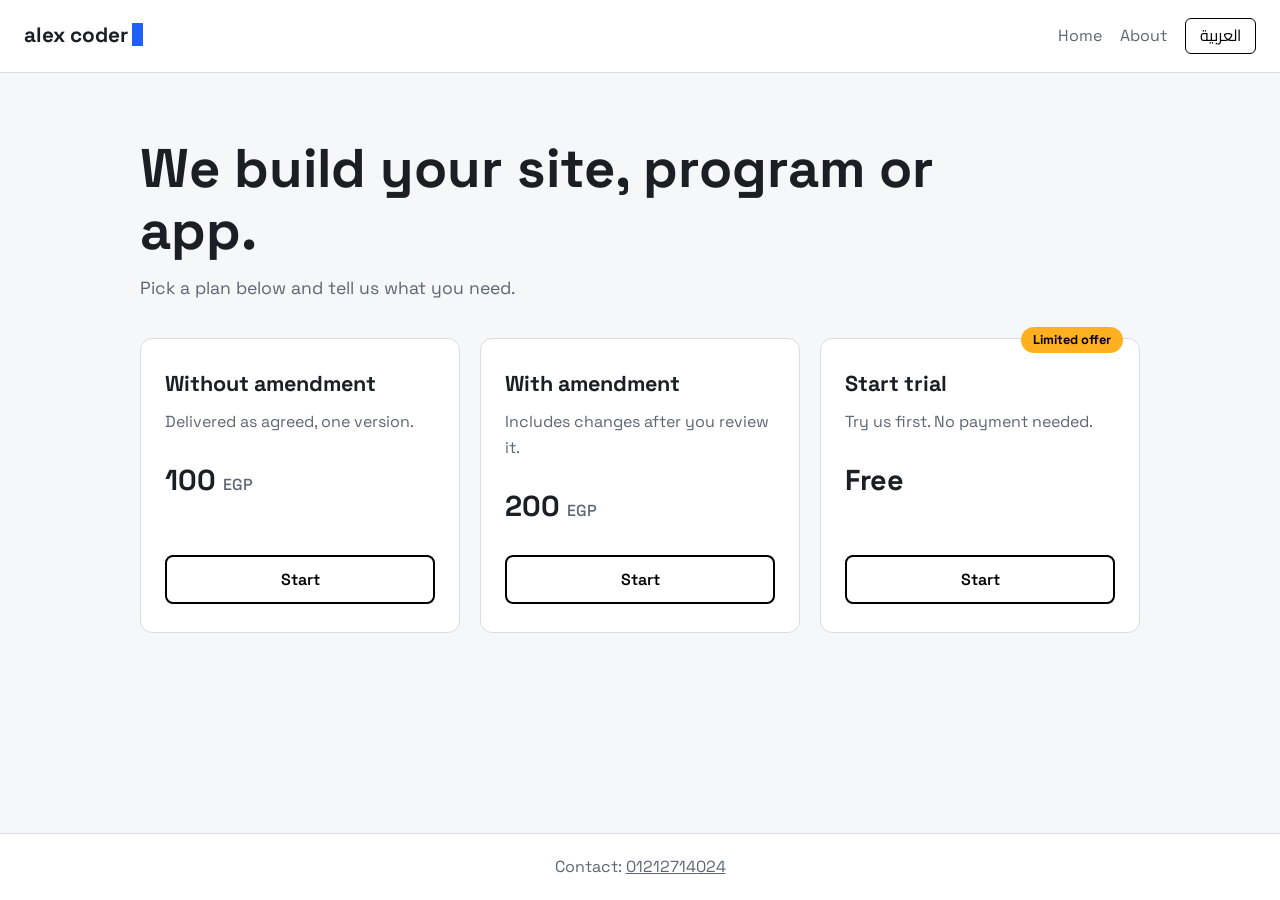
==== index.html @ a0e3bed8 "Add files via upload" ====
<!DOCTYPE html>
<html lang="en" dir="ltr">
<head>
<meta charset="UTF-8">
<meta name="viewport" content="width=device-width, initial-scale=1">
<title>Alex Coder</title>
<link rel="preconnect" href="https://fonts.googleapis.com">
<link rel="preconnect" href="https://fonts.gstatic.com" crossorigin>
<link href="https://fonts.googleapis.com/css2?family=Space+Grotesk:wght@500;700&family=Cairo:wght@400;600;700&display=swap" rel="stylesheet">
<link rel="stylesheet" href="style.css">
</head>
<body>
<header class="top">
  <a class="logo" href="index.html">alex coder<span class="caret"></span></a>
  <nav>
    <a href="index.html" data-i18n="nav_home">Home</a>
    <a href="about.html" data-i18n="nav_about">About</a>
    <button id="langBtn" class="lang" type="button">العربية</button>
  </nav>
</header>

<main>
  <section class="hero">
    <h1 data-i18n="hero_title">We build your site, program or app.</h1>
    <p data-i18n="hero_sub">Pick a plan below and tell us what you need.</p>
  </section>

  <section class="plans">
    <article class="plan">
      <h2 data-i18n="plan1">Without amendment</h2>
      <p data-i18n="plan1_d">Delivered as agreed, one version.</p>
      <p class="price">100 <span data-i18n="egp">EGP</span></p>
      <button class="start" data-plan="plain" data-i18n="start">Start</button>
    </article>

    <article class="plan">
      <h2 data-i18n="plan2">With amendment</h2>
      <p data-i18n="plan2_d">Includes changes after you review it.</p>
      <p class="price">200 <span data-i18n="egp">EGP</span></p>
      <button class="start" data-plan="amend" data-i18n="start">Start</button>
    </article>

    <article class="plan">
      <span class="tag" data-i18n="limited">Limited offer</span>
      <h2 data-i18n="plan3">Start trial</h2>
      <p data-i18n="plan3_d">Try us first. No payment needed.</p>
      <p class="price" data-i18n="free">Free</p>
      <button class="start" data-plan="trial" data-i18n="start">Start</button>
    </article>
  </section>
</main>

<footer class="foot">
  <span data-i18n="contact">Contact</span>: <a href="tel:01212714024" dir="ltr">01212714024</a>
</footer>

<div id="overlay" class="overlay" hidden>
  <div class="panel" role="dialog" aria-modal="true" aria-labelledby="panelTitle">
    <button id="closeBtn" class="close" type="button" aria-label="Close">×</button>
    <div id="panelBody"></div>
  </div>
</div>

<script src="script.js"></script>
</body>
</html>
---- style.css ----
:root{
  --bg:#f6f7f9; --card:#ffffff; --ink:#000000; --text:#1b1f24; --muted:#5d6672;
  --blue:#1f5fff; --amber:#ffb020; --line:#d9dde3;
  --font:"Space Grotesk","Cairo",system-ui,sans-serif;
}
html[lang="ar"]{--font:"Cairo","Space Grotesk",system-ui,sans-serif}
*{box-sizing:border-box}
body{margin:0;background:var(--bg);color:var(--text);font-family:var(--font);line-height:1.6;min-height:100vh;display:flex;flex-direction:column}
main{flex:1;width:100%;max-width:1040px;margin:0 auto;padding:0 20px}
a{color:inherit}

.top{display:flex;justify-content:space-between;align-items:center;padding:18px 24px;border-bottom:1px solid var(--line);background:var(--card)}
.logo{font-weight:700;font-size:1.3rem;text-decoration:none;direction:ltr}
.caret{display:inline-block;width:.55em;height:1.1em;background:var(--blue);margin-inline-start:4px;vertical-align:-.2em;animation:blink 1.1s steps(1) infinite}
@keyframes blink{50%{opacity:0}}
nav{display:flex;gap:18px;align-items:center}
nav a{text-decoration:none;color:var(--muted)}
nav a:hover{color:var(--ink)}
.lang{font:inherit;background:none;border:1px solid var(--ink);padding:4px 14px;border-radius:6px;cursor:pointer}
.lang:hover{background:var(--ink);color:#fff}

.hero{padding:64px 0 36px}
.hero h1{font-size:clamp(2rem,5vw,3.4rem);line-height:1.15;margin:0 0 12px;max-width:16em}
.hero p{color:var(--muted);font-size:1.1rem;margin:0}

.plans{display:grid;grid-template-columns:repeat(auto-fit,minmax(260px,1fr));gap:20px;padding-bottom:56px}
.plan{position:relative;background:var(--card);border:1px solid var(--line);border-radius:12px;padding:28px 24px;display:flex;flex-direction:column;gap:8px}
.plan h2{margin:0;font-size:1.35rem}
.plan p{margin:0;color:var(--muted)}
.plan .price{color:var(--text);font-size:1.8rem;font-weight:700;margin:14px 0 18px}
.plan .price span{font-size:1rem;font-weight:500;color:var(--muted)}
.tag{position:absolute;top:-12px;inset-inline-end:16px;background:var(--amber);color:#000;font-size:.8rem;font-weight:700;padding:3px 12px;border-radius:999px}

.start,.submit{font:inherit;font-weight:600;background:transparent;color:var(--ink);border:2px solid var(--ink);border-radius:8px;padding:10px 20px;cursor:pointer;margin-top:auto}
.start:hover{background:var(--ink);color:#fff}
.continue{font:inherit;font-weight:600;background:transparent;color:var(--blue);border:2px solid var(--blue);border-radius:8px;padding:10px 24px;cursor:pointer;margin-top:18px}
.continue:hover{background:var(--blue);color:#fff}
.submit{margin-top:18px;width:100%}
.submit:hover{background:var(--ink);color:#fff}
button:focus-visible,input:focus-visible,a:focus-visible{outline:3px solid var(--blue);outline-offset:2px}

.overlay{position:fixed;inset:0;background:rgba(0,0,0,.55);display:flex;align-items:center;justify-content:center;padding:16px;z-index:10}
.overlay[hidden]{display:none}
.panel{position:relative;background:var(--card);border-radius:12px;width:100%;max-width:460px;max-height:92vh;overflow:auto;padding:32px 26px 26px}
.close{position:absolute;top:8px;inset-inline-end:12px;font-size:1.8rem;background:none;border:0;cursor:pointer;color:var(--muted)}
.panel h3{margin:0 0 4px;font-size:1.3rem}
.panel .sub{color:var(--muted);margin:0 0 16px}
.opts{display:grid;gap:10px;margin:10px 0}
.opt{display:flex;align-items:center;gap:10px;border:1px solid var(--line);border-radius:8px;padding:11px 14px;cursor:pointer}
.opt:has(input:checked){border-color:var(--blue);background:#eef3ff}
.opt input{accent-color:var(--blue)}
.big-price{font-size:2rem;font-weight:700;margin:6px 0 14px}
.panel h4{margin:18px 0 6px;font-size:1rem}
.field{display:block;margin:10px 0}
.field span{display:block;font-size:.9rem;color:var(--muted);margin-bottom:3px}
.field input{width:100%;font:inherit;padding:10px 12px;border:1px solid var(--line);border-radius:8px}
.msg{margin-top:12px;font-weight:600}
.msg.err{color:#c62828}
.panel .contact{margin-top:22px;padding-top:14px;border-top:1px solid var(--line);text-align:center}
.done{text-align:center;padding:20px 0}

.about{padding:56px 20px;max-width:720px}
.about h1{font-size:2.4rem;margin:0 0 16px}
.about p{font-size:1.1rem;color:var(--muted)}
.btn-link{display:inline-block;border:2px solid var(--ink);padding:9px 20px;border-radius:8px;text-decoration:none;font-weight:600;color:var(--ink)!important}
.btn-link:hover{background:var(--ink);color:#fff!important}

.foot{padding:20px;text-align:center;border-top:1px solid var(--line);background:var(--card);color:var(--muted)}
@media (prefers-reduced-motion:reduce){.caret{animation:none}}
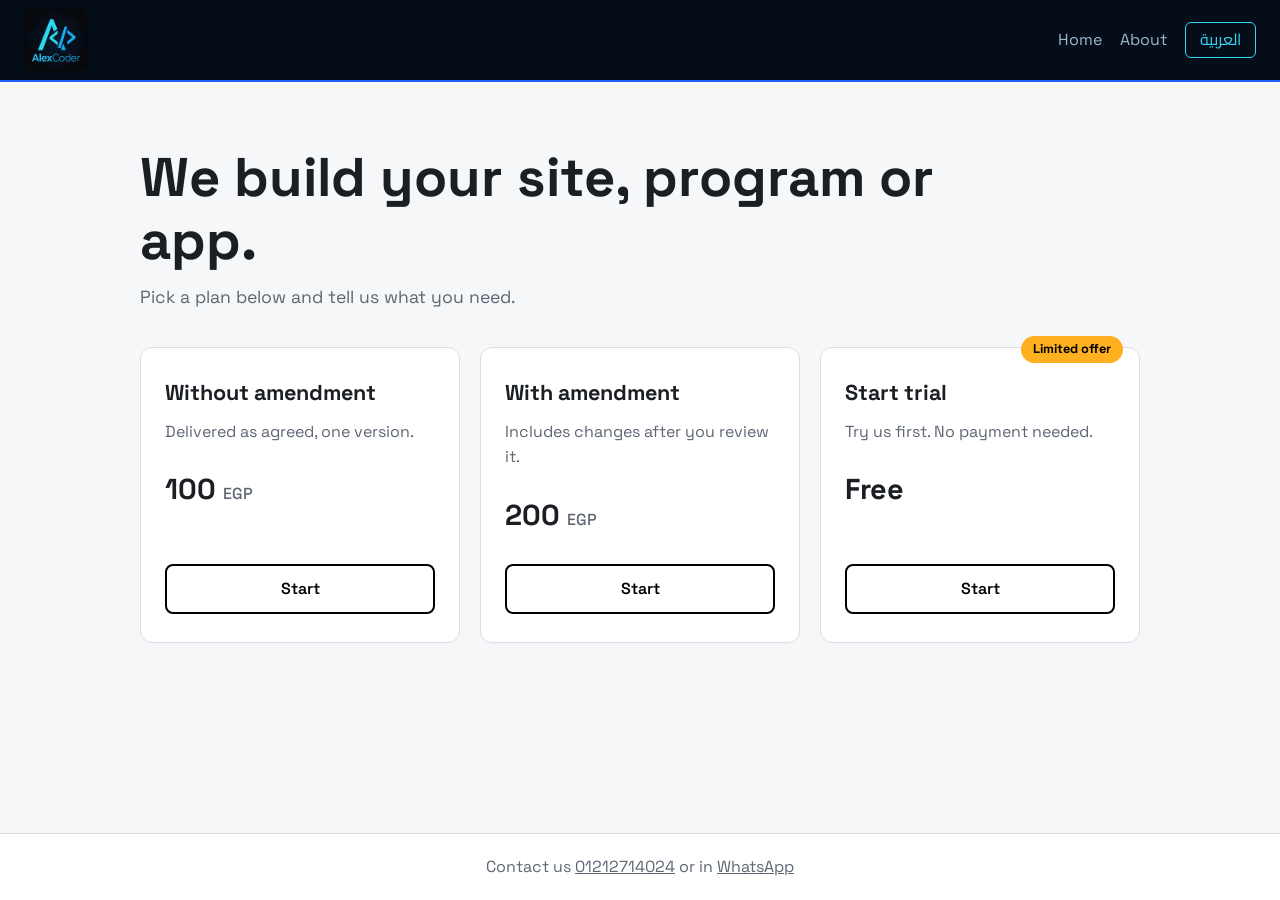
==== commit 09726c67: "Add files via upload" ====
--- a/index.html
+++ b/index.html
@@ -11,7 +11,7 @@
 </head>
 <body>
 <header class="top">
-  <a class="logo" href="index.html">alex coder<span class="caret"></span></a>
+  <a class="logo" href="index.html"><img alt="Alex Coder" width="64" height="64"></a>
   <nav>
     <a href="index.html" data-i18n="nav_home">Home</a>
     <a href="about.html" data-i18n="nav_about">About</a>
@@ -51,7 +51,7 @@
 </main>
 
 <footer class="foot">
-  <span data-i18n="contact">Contact</span>: <a href="tel:01212714024" dir="ltr">01212714024</a>
+  <span data-i18n="contact_us">Contact us</span> <a href="tel:01212714024" dir="ltr">01212714024</a> <span data-i18n="or_in">or in</span> <a href="https://wa.me/qr/BRRH6QK6KXRFN1" target="_blank" rel="noopener">WhatsApp</a>
 </footer>
 
 <div id="overlay" class="overlay" hidden>
--- a/style.css
+++ b/style.css
@@ -9,15 +9,16 @@
 main{flex:1;width:100%;max-width:1040px;margin:0 auto;padding:0 20px}
 a{color:inherit}
 
-.top{display:flex;justify-content:space-between;align-items:center;padding:18px 24px;border-bottom:1px solid var(--line);background:var(--card)}
-.logo{font-weight:700;font-size:1.3rem;text-decoration:none;direction:ltr}
+.top{display:flex;justify-content:space-between;align-items:center;padding:8px 24px;background:#050d18;border-bottom:2px solid var(--blue)}
+.logo{display:block;line-height:0}
+.logo img{height:64px;width:64px;border-radius:10px;display:block}
 .caret{display:inline-block;width:.55em;height:1.1em;background:var(--blue);margin-inline-start:4px;vertical-align:-.2em;animation:blink 1.1s steps(1) infinite}
 @keyframes blink{50%{opacity:0}}
 nav{display:flex;gap:18px;align-items:center}
-nav a{text-decoration:none;color:var(--muted)}
-nav a:hover{color:var(--ink)}
-.lang{font:inherit;background:none;border:1px solid var(--ink);padding:4px 14px;border-radius:6px;cursor:pointer}
-.lang:hover{background:var(--ink);color:#fff}
+nav a{text-decoration:none;color:#9fb7cc}
+nav a:hover{color:#fff}
+.lang{font:inherit;background:none;color:#33d6f5;border:1px solid #33d6f5;padding:4px 14px;border-radius:6px;cursor:pointer}
+.lang:hover{background:#33d6f5;color:#050d18}
 
 .hero{padding:64px 0 36px}
 .hero h1{font-size:clamp(2rem,5vw,3.4rem);line-height:1.15;margin:0 0 12px;max-width:16em}
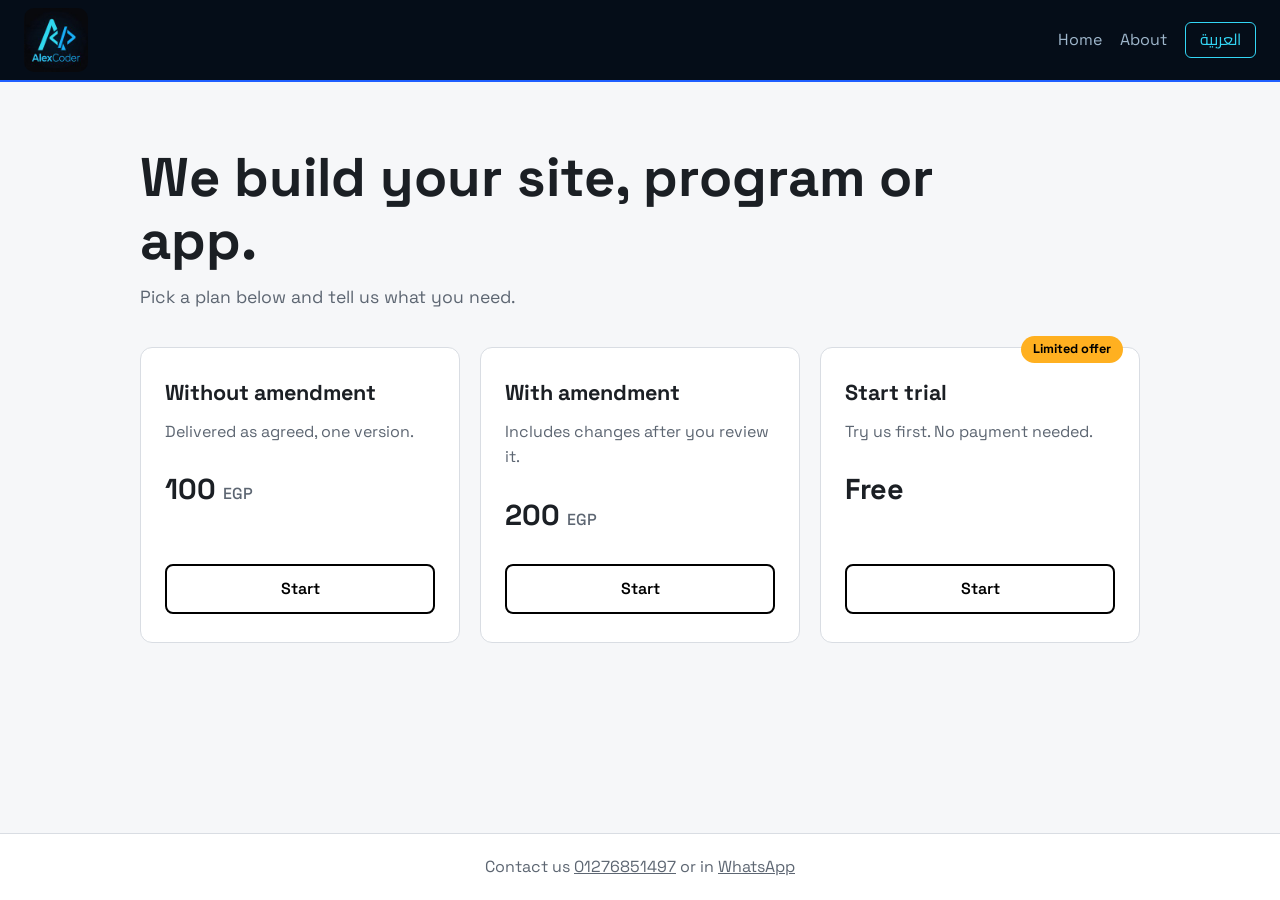
==== commit c3aeb1a2: "Add files via upload" ====
--- a/index.html
+++ b/index.html
@@ -51,7 +51,7 @@
 </main>
 
 <footer class="foot">
-  <span data-i18n="contact_us">Contact us</span> <a href="tel:01212714024" dir="ltr">01212714024</a> <span data-i18n="or_in">or in</span> <a href="https://wa.me/qr/BRRH6QK6KXRFN1" target="_blank" rel="noopener">WhatsApp</a>
+  <span data-i18n="contact_us">Contact us</span> <a href="tel:01276851497" dir="ltr">01276851497</a> <span data-i18n="or_in">or in</span> <a href="https://wa.me/message/PLT6RRUBGCBAN1" target="_blank" rel="noopener">WhatsApp</a>
 </footer>
 
 <div id="overlay" class="overlay" hidden>
--- a/style.css
+++ b/style.css
@@ -60,7 +60,7 @@
 .panel .contact{margin-top:22px;padding-top:14px;border-top:1px solid var(--line);text-align:center}
 .done{text-align:center;padding:20px 0}
 
-.about{padding:56px 20px;max-width:720px}
+.about{padding:56px 20px;max-width:900px}
 .about h1{font-size:2.4rem;margin:0 0 16px}
 .about p{font-size:1.1rem;color:var(--muted)}
 .btn-link{display:inline-block;border:2px solid var(--ink);padding:9px 20px;border-radius:8px;text-decoration:none;font-weight:600;color:var(--ink)!important}
@@ -68,3 +68,14 @@
 
 .foot{padding:20px;text-align:center;border-top:1px solid var(--line);background:var(--card);color:var(--muted)}
 @media (prefers-reduced-motion:reduce){.caret{animation:none}}
+
+.defs-title{font-size:1.5rem;margin:36px 0 14px}
+.defs{display:grid;grid-template-columns:repeat(auto-fit,minmax(240px,1fr));gap:16px;margin-bottom:28px}
+.def{background:var(--card);border:1px solid var(--line);border-top:3px solid var(--blue);border-radius:10px;padding:18px}
+.def h3{margin:0 0 6px;font-size:1.15rem}
+.def p{margin:0;font-size:1rem}
+.project-card{position:relative;display:block;width:min(100%,260px);aspect-ratio:1/1;border:3px solid var(--ink);border-radius:16px;overflow:hidden;margin:10px 0 28px;text-decoration:none;background:#f3ead2}
+.project-card img{width:100%;height:100%;object-fit:cover;display:block;transition:transform .25s}
+.project-card span{position:absolute;inset-inline:0;bottom:0;padding:12px 16px;background:rgba(0,0,0,.78);color:#fff;font-weight:700;font-size:1rem;direction:ltr;text-align:center}
+.project-card:hover img{transform:scale(1.04)}
+@media (prefers-reduced-motion:reduce){.project-card img{transition:none}}
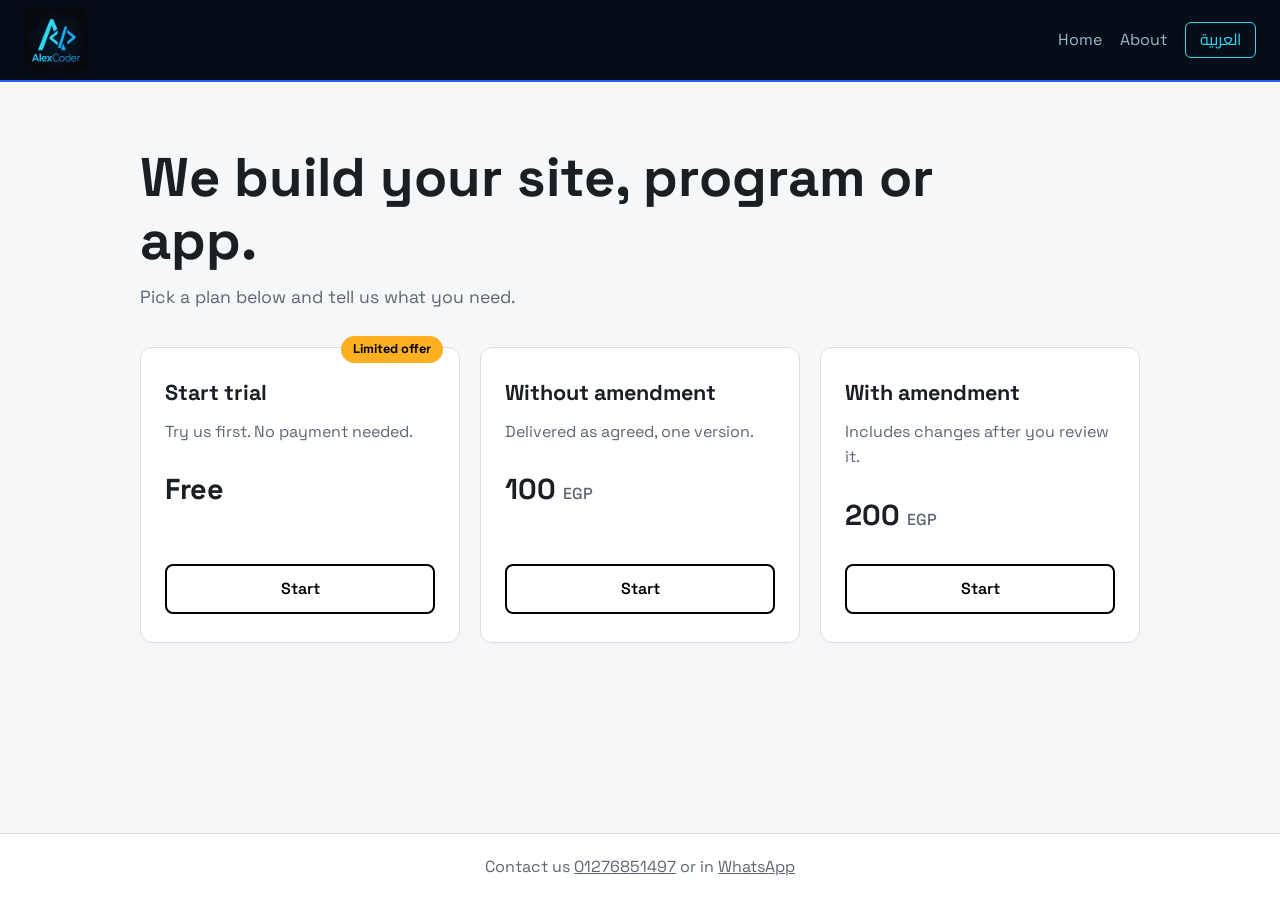
==== commit e57f78f4: "Add files via upload" ====
--- a/index.html
+++ b/index.html
@@ -7,6 +7,13 @@
 <link rel="preconnect" href="https://fonts.googleapis.com">
 <link rel="preconnect" href="https://fonts.gstatic.com" crossorigin>
 <link href="https://fonts.googleapis.com/css2?family=Space+Grotesk:wght@500;700&family=Cairo:wght@400;600;700&display=swap" rel="stylesheet">
+<meta name="description" content="Alex Coder builds websites, programs and mobile apps. Pick a plan and start with a free trial.">
+<meta property="og:title" content="Alex Coder">
+<meta property="og:description" content="Alex Coder builds websites, programs and mobile apps. Pick a plan and start with a free trial.">
+<meta property="og:image" content="https://alexcodertiktok.github.io/favicon.png">
+<link rel="icon" type="image/png" sizes="192x192" href="favicon.png">
+<link rel="apple-touch-icon" href="favicon.png">
+<script type="application/ld+json">{"@context":"https://schema.org","@type":"WebSite","name":"Alex Coder","alternateName":"AlexCoder","url":"https://alexcodertiktok.github.io/"}</script>
 <link rel="stylesheet" href="style.css">
 </head>
 <body>
@@ -27,6 +34,14 @@
 
   <section class="plans">
     <article class="plan">
+      <span class="tag" data-i18n="limited">Limited offer</span>
+      <h2 data-i18n="plan3">Start trial</h2>
+      <p data-i18n="plan3_d">Try us first. No payment needed.</p>
+      <p class="price" data-i18n="free">Free</p>
+      <button class="start" data-plan="trial" data-i18n="start">Start</button>
+    </article>
+
+    <article class="plan">
       <h2 data-i18n="plan1">Without amendment</h2>
       <p data-i18n="plan1_d">Delivered as agreed, one version.</p>
       <p class="price">100 <span data-i18n="egp">EGP</span></p>
@@ -38,14 +53,6 @@
       <p data-i18n="plan2_d">Includes changes after you review it.</p>
       <p class="price">200 <span data-i18n="egp">EGP</span></p>
       <button class="start" data-plan="amend" data-i18n="start">Start</button>
-    </article>
-
-    <article class="plan">
-      <span class="tag" data-i18n="limited">Limited offer</span>
-      <h2 data-i18n="plan3">Start trial</h2>
-      <p data-i18n="plan3_d">Try us first. No payment needed.</p>
-      <p class="price" data-i18n="free">Free</p>
-      <button class="start" data-plan="trial" data-i18n="start">Start</button>
     </article>
   </section>
 </main>
--- a/style.css
+++ b/style.css
@@ -79,3 +79,5 @@
 .project-card span{position:absolute;inset-inline:0;bottom:0;padding:12px 16px;background:rgba(0,0,0,.78);color:#fff;font-weight:700;font-size:1rem;direction:ltr;text-align:center}
 .project-card:hover img{transform:scale(1.04)}
 @media (prefers-reduced-motion:reduce){.project-card img{transition:none}}
+.field textarea{width:100%;font:inherit;padding:10px 12px;border:1px solid var(--line);border-radius:8px;resize:vertical;min-height:110px}
+.field textarea:focus-visible{outline:3px solid var(--blue);outline-offset:2px}
